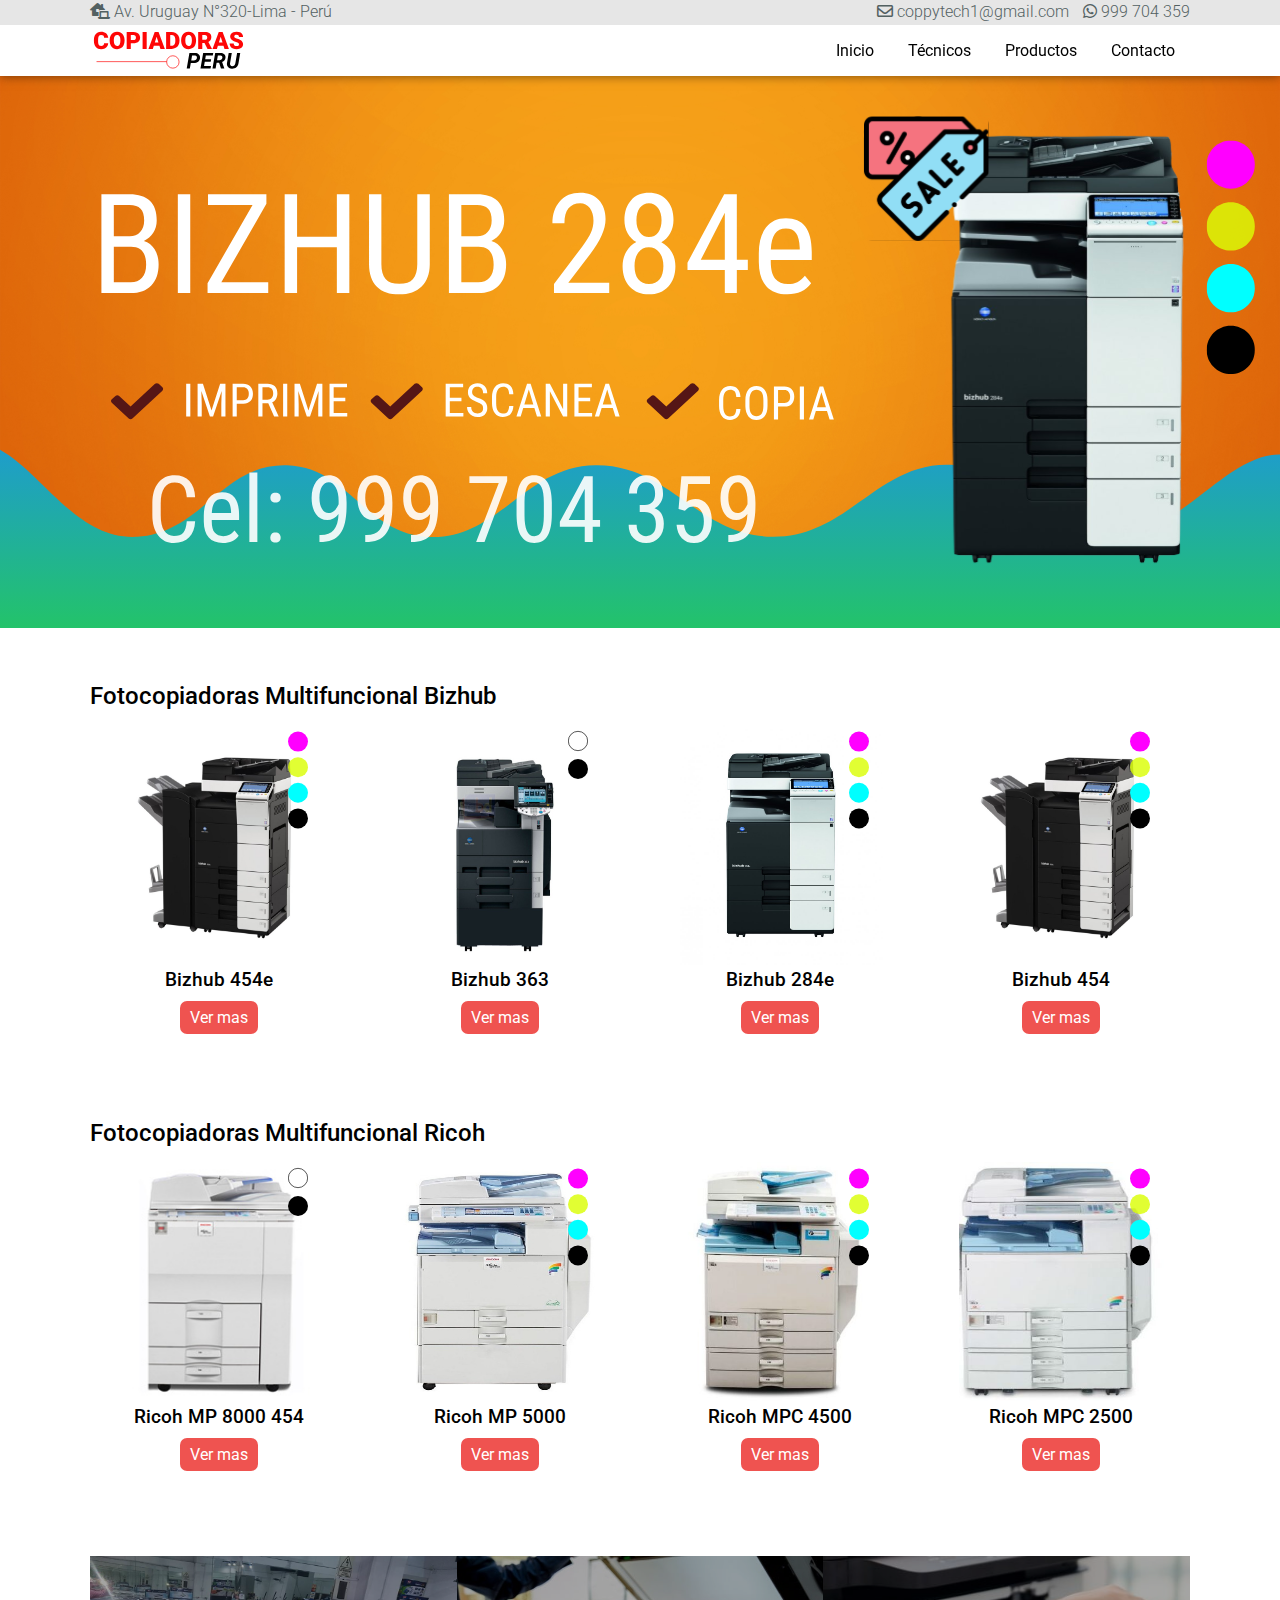
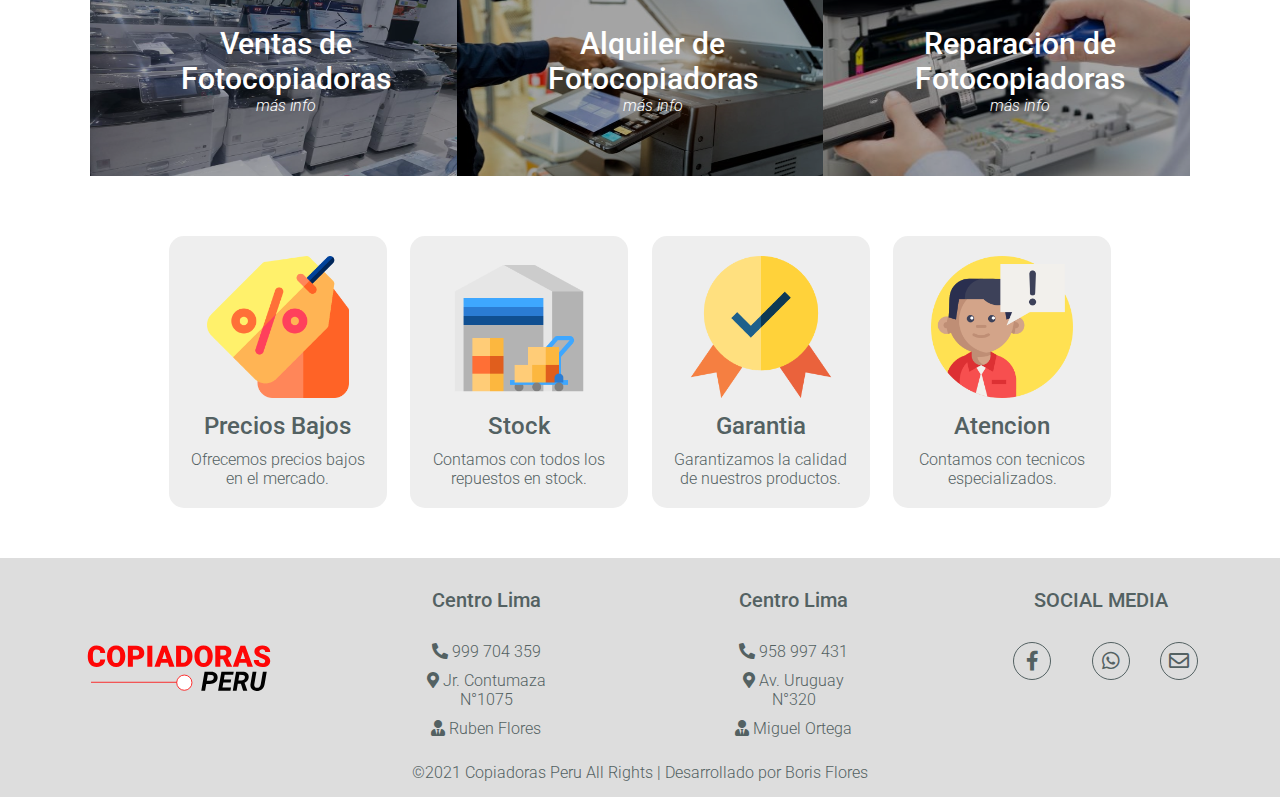
==== index.html @ ac1019a5 "index final" ====
<!DOCTYPE html>
<html lang="es">
<head>
    <meta charset="UTF-8">
    <meta http-equiv="X-UA-Compatible" content="IE=edge">
    <meta name="viewport" content="width=device-width, initial-scale=1.0">
    <link rel="stylesheet" href="css/header.css">
    <link rel="stylesheet" href="css/footer.css">    
    <link rel="stylesheet" href="root/root.css">
    <link rel="stylesheet" href="css/index.css">
    <link href="https://cdnjs.cloudflare.com/ajax/libs/font-awesome/5.15.3/css/all.min.css" rel="stylesheet">    
    <link rel="shortcut icon" href="favicon/favicon.svg" type="image/x-icon">    
    <link rel="preconnect" href="https://fonts.gstatic.com">    
    <title>Copiadoras Peru</title>
</head>
<body>    
    <header>
        <nav>
            <section class="cont_header">
                <div class="header">
                    <div class="cont_header-info">                    
                        <i class="fas fa-laptop-house"></i>                      
                        <span>Av. Uruguay N°320-Lima - Perú</span>              
                    </div>
                    <div class="cont_header-user">                             
                        <span><i class="far fa-envelope"></i> coppytech1@gmail.com</span>
                        <span><i class="fab fa-whatsapp"></i> 999 704 359</span>     
                    </div>
                </div>
            </section>      
            <section class="contenedor nav">
                <div class="logo">
                    <a href="index.html"><img src="favicon/logo_cp.svg" alt=""></a>
                </div>                    
                <div class="enlaces-header">
                    <a class="enlaces" href="index.html">Inicio</a>                    
                    <a class="enlaces" href="reservas.html">Técnicos</a>                                                                                       
                    <a class="enlaces" href="productos.html">Productos</a>                    
                    <a class="enlaces" href="contacto.html">Contacto</a>                    
                </div>
                <div class="menu">
                    <i class="fas fa-bars"></i>
                </div>
            </section>
        </nav>                         
    </header>         
    <main>
        <div class="cont-portada">                              
            <img src="img/portada.svg" alt="">
        </div>
        <div class="contenedor">
            <div class="cont-productos">
                <div class="productos-bizhub">
                    <h2>Fotocopiadoras Multifuncional Bizhub</h2>
                    <div class="productos">
                        <div class="producto">     
                            <img class="colores" src="img/colores.svg" alt="">                   
                            <img src="img/bizhub/454.jpg" alt="">                            
                            <h3>Bizhub 454e</h3>                                                        
                            <a href="">Ver mas</a>
                        </div>                                            
                        <div class="producto">                        
                            <img class="bn" src="img/bn.svg" alt="">                   
                            <img src="img/bizhub/363.jpg" alt="">                            
                            <h3>Bizhub 363</h3>                                                            
                            <a href="">Ver mas</a>
                        </div>                                            
                        <div class="producto">                        
                            <img class="colores" src="img/colores.svg" alt="">   
                            <img src="img/bizhub/284e.jpg" alt="">                            
                            <h3>Bizhub 284e</h3>                                                                       
                            <a href="">Ver mas</a>
                        </div>                                            
                        <div class="producto">                        
                            <img class="colores" src="img/colores.svg" alt="">   
                            <img src="img/bizhub/454.jpg" alt="">                            
                            <h3>Bizhub 454</h3>                                                            
                            <a href="">Ver mas</a>
                        </div>                                            
                    </div>         
                </div>                
                <div class="productos-ricoh">
                    <h2>Fotocopiadoras Multifuncional Ricoh</h2>
                    <div class="productos">
                        <div class="producto">     
                            <img class="bn" src="img/bn.svg" alt="">                   
                            <img src="img/ricoh/8000.jpg" alt="">                            
                            <h3>Ricoh MP 8000 454</h3>                                                        
                            <a href="">Ver mas</a>
                        </div>                                            
                        <div class="producto">                                                    
                            <img class="colores" src="img/colores.svg" alt="">    
                            <img src="img/ricoh/mp5000.jpg" alt="">                            
                            <h3>Ricoh MP 5000</h3>                                                            
                            <a href="">Ver mas</a>
                        </div>                                            
                        <div class="producto">                        
                            <img class="colores" src="img/colores.svg" alt="">   
                            <img src="img/ricoh/MPC4500.jpg" alt="">                            
                            <h3>Ricoh MPC 4500</h3>                                                                       
                            <a href="">Ver mas</a>
                        </div>                                            
                        <div class="producto">                        
                            <img class="colores" src="img/colores.svg" alt="">   
                            <img src="img/ricoh/MPC2500.jpg" alt="">                            
                            <h3>Ricoh MPC 2500</h3>                                                            
                            <a href="">Ver mas</a>
                        </div>                                            
                    </div>         
                </div>                
            </div>
            <div class="cont-service">
                <div class="service">
                    <img src="img/venta.jpg" alt="">     
                    <div class="service-info">
                        <p>Ventas de Fotocopiadoras</p>
                        <a href="">más info</a>
                    </div>               
                </div>
                <div class="service">
                    <img src="img/alquiler.jpg" alt="">                    
                    <div class="service-info">
                        <p>Alquiler de Fotocopiadoras</p>
                        <a href="">más info</a>
                    </div>               
                </div>
                <div class="service">
                    <img src="img/reparacion.jpg" alt="">                    
                    <div class="service-info">
                        <p>Reparacion de Fotocopiadoras</p>
                        <a href="">más info</a>
                    </div>               
                </div>
            </div>
            <div class="cont-features">
                <div class="feature">
                    <img src="favicon/etiqueta-de-precio.png" alt="">
                    <h4>Precios Bajos</h4>
                    <p>Ofrecemos precios bajos en el mercado.</p>
                </div>
                <div class="feature">
                    <img src="favicon/en-stock.png" alt="">
                    <h4>Stock</h4>
                    <p>Contamos con todos los repuestos en stock.</p>
                </div>                
                <div class="feature">
                    <img src="favicon/garantia.png" alt="">
                    <h4>Garantia</h4>
                    <p>Garantizamos la calidad de nuestros productos.</p>
                </div>
                <div class="feature">
                    <img src="favicon/atencion-al-cliente.png" alt="">
                    <h4>Atencion</h4>
                    <p>Contamos con tecnicos especializados.</p>
                </div>
            </div>
        </div>
    </main>  
    <footer>
        <div class="partFooter">
            <img src="favicon/logo_cp.svg" alt="logo del Footer">
        </div>
        <div class="partFooter">
            <h4>Centro Lima</h4>
            <a href="#"><i class="fas fa-phone-alt"></i>
                 999 704 359</a>
            <a href="#"><i class="fas fa-map-marker-alt"></i>
                 Jr. Contumaza <br> N°1075<br> </a>     
            <a><i class="fas fa-user-tie"></i> Ruben Flores</a>
        </div>     
        <div class="partFooter">
            <h4>Centro Lima</h4>
            <a href="#"><i class="fas fa-phone-alt"></i>
                958 997 431</a>
            <a href="#"><i class="fas fa-map-marker-alt"></i>
                 Av. Uruguay<br> N°320<br></a>            
            <a><i class="fas fa-user-tie"></i> Miguel Ortega</a>
        </div>                                                                 
        <div class="partFooter sm">
            <h4>SOCIAL MEDIA</h4>
            <div class="social-media">
                <a href="https://www.facebook.com/profile.php?id=100057617479144"><i class="fab fa-facebook-f"></i></a>
                <a href="https://api.whatsapp.com/send?phone=937102717"><i class="fab fa-whatsapp"></i></a>                
                <a href="mailto:coppytech1@gmail.com"><i class="far fa-envelope"></i></a>                
            </div>
        </div>           
        <div class="copy">                        
            <p>&copy;2021 Copiadoras Peru All Rights | Desarrollado por Boris Flores</p> 
        </div>       
    </footer>  
    <script src="scripts/scroll/scrollHeader.js"></script>     
</body>
</html>
---- css/header.css ----
h1,h2,h3,h4{
    font-weight: 500;
    color: var(--color-primary);
}
.contenedor{
    width: 95%;
    max-width: 1100px;
    margin: auto;
    overflow: hidden;
}
p,span{
    font-weight: 300;
}
h1{
    font-size: 45px;
}
nav{    
    width: 100%;    
    background: #fff;
    box-shadow: 0 0 10px 0 rgba(0,0,0,.5);
    border-bottom: 1px solid transparent;
    position: fixed;
    top:0;    
    z-index: 1000;
}
.enlaces-header a:hover{
    color: var(--color-hover);
}
.nav{
    display: flex;  
    justify-content: space-between;   
    align-items: center;              
}
.nav .menudos{     
    clip-path: inset(0 100% 0 0);    
}
.logo{
    height: 50px;     
    z-index: 100;
}
.logo img{
    height: 100%;
}
.menu{
   display: none;
   width: 50px;
   height: 50px;
   text-align: center;
   color: var(--main-color);
   cursor: pointer;
   z-index: 100;
}
.enlaces-header{
    font-weight: 400;    
}
.enlaces-header a{
    text-decoration: none;     
    color: var(--color-primary);    
    font-size: 16px;
    padding: 0 15px;
}
.menu > i{
    font-size: 25px;
    line-height: 50px;
}
/*--------------CONTENEDOR HEADER------------------*/
.cont_header{
    height: 25px;
    width: 100%;    
    background: var(--header-color);        
    padding: 0 14px;    
    z-index: 100;
}
.header{
    max-width: 1100px;
    display: flex;
    margin: 0 auto;
    padding-top: 2px ;
    justify-content: space-between;   
    align-items: center;        
}
.cont_header-info{
    color: var(--color-secondary)
}
.cont_header-user span{
    color: var(--color-secondary)
}
.cont_header-info span:nth-child(1){
    color: var(--color-secondary);
    margin-left: 2px;
}
.cont_header-user span:nth-child(1){    
    margin-right: 10px;
}
.cont_header-user span{        
    display: inline-block;        
}
.cont_header-user a{
    text-decoration: none;
    color: var(--color-secondary);
    font-weight: 300;
}
.cont_header-user a:hover{
    color: var(--color-hover);        
}
.fa-facebook-f{
    margin: 0 10px;
}
/*---------------------------------------------------*/
@media screen and ( max-width: 650px){  
    .enlaces-header{        
        position: fixed;
        top: 0;
        right: 0;
        width: 100%;
        height: 100%;
        background: linear-gradient(to right,var(--header-color), var(--footer-color));
        display: flex;
        align-items: center;
        flex-direction: column;
        justify-content: space-evenly;   
        clip-path: circle(0.0% at 100% 0);        
    }
    .nav .menudos{
        clip-path: circle(141.4% at 100% 0);
    }
    .enlaces-header a{
        margin-left: 30px;
        border-bottom: 1px solid rgb(87, 84, 84);
        padding-bottom: 15px;
        text-align: center;
    }
    .enlaces-header a:nth-child(1){
        margin-top: 90px;   
        margin-right: 30px;        
    }
    .enlaces-header a:nth-child(2), .enlaces-header a:nth-child(3), .enlaces-header a:nth-child(4){        
        margin-top: 20px;   
        margin-right: 30px;
    } 
    .menu{
        display: block;
        color: var(--color-primary);   
        z-index: 100;     
    }
    nav{
        justify-content: space-between;   
        width: 100%;        
    }   
}
@media screen and ( max-width: 580px){
    .cont_header-info{
        display: none;
    }
    .cont_header-user{
        text-align: center;
        width: 95%;
        margin: 0 auto;
    }
    .enlaces-header a:nth-child(1){
        margin-top: 90px;                
    }
}
@media screen and (max-width: 350px){
    .cont_header-user span:nth-child(1){
        display: none;
    }
    .cont_header-user span i::after{
        content: " WhatsApp: ";
        font-family: 'Roboto', sans-serif;
        font-weight: 300;
    }
 }
---- css/footer.css ----
footer{
    background: var(--footer-color);
    padding: 30px 0 15px;
    overflow: hidden;
    display: flex;
    flex-wrap: wrap;
    justify-content: space-evenly;
    margin:auto;
}
.partFooter{
    width: 20%;
    text-align: center;
}
.partFooter h4{
    color: var(--color-secondary);    
    font-size: 20px;
    font-weight: 500;
    margin-bottom: 30px;
}
.partFooter a{
    display: block;
    text-decoration: none;
    color: var(--color-secondary);
    font-weight: 300;
    transition: color .3s ease-in-out;
    margin-bottom: 10px;
}
.partFooter img{
    width: 50%;
}
.social-media i{    
    font-size: 20px;    
    display: inline-block;
    color: var(--color-secondary);
    border: .5px groove var(--color-secondary);
    width: 38px;
    height: 38px;
    line-height: 36px;
    border-radius: 50%;
    cursor: pointer;
    transition: all 0.5s ease-in-out;
}
.social-media i:hover{
    border: .5px groove #FF2418;
    color: #FF2418;
    margin-top: -5px;
}
.partFooter:nth-child(1){    
    display: flex;    
    align-items: center;
    justify-content: center;
}
.partFooter:nth-child(1) img{
    height: 100%;
    width: 75%;
}    
.social-media {
    display: flex;
    flex-direction: row;
    justify-content: space-evenly;
}
.copy{
    margin-top: 15px;
    color: var(--color-secondary);
    font-weight: 300;
}
@media screen and ( max-width: 650px){
    footer{
        flex-direction: column;
        justify-content: center;
    }
    footer .partFooter{
        width: 100%;
    }
    .partFooter h4{
        margin-top: 20px;
        margin-bottom: 18px;        
    }
    .copy{
        text-align: center;
    }
    .partFooter:nth-child(1){
        height: 140px;
    }    
    .partFooter:nth-child(1) img{
        height: 140px;
        width: 35%;
    }
    @media screen and ( max-width: 490px){
        .partFooter:nth-child(1) img{
            height: 145px;
            width: 50%;
        }
    }
}
---- root/root.css ----
@import url('https://fonts.googleapis.com/css2?family=Roboto:wght@300;400;500;700&display=swap');
body{
    font-family: 'Roboto', sans-serif;
}
*{ 
    padding : 0; 
    margin: 0; 
    box-sizing: border-box; 
    list-style: none; 
    text-decoration: none; 
    transition: all .6s ease-in-out; 
}
:root{
    --main-color: #fff;
    --header-color: #e6e6e6;
    --footer-color: #dddddd;
    --color-primary: #000;
    --color-secondary: #536162;
    --color-hover: #ef5350;
    --bgr-btn: #ef5350;
    --color-btn: #fff;
    --bgr-anuncio: #eeeeee;
}
---- css/index.css ----
h1{
    color: var(--color-primary);
}
.contenedor{    
    max-width: 1100px;
    position: relative;        
}
/* ! ---- ---- ---- ---- ----   Portada    ---- ---- ---- ---- ---- ! */
.cont-portada{    
    width: 100%;    
    margin: 70px 0 50px;    
}
.cont-portada img{
    width: 100%;
    height: 100%;
}
/* ! ---- ---- ---- ---- ----    Productos   ---- ---- ---- ---- ---- ! */
.cont-productos{
    display: flex;
    flex-direction: column;
    justify-content: space-evenly;    
}
.productos-ricoh{
    margin: 50px 0;
}
.productos{
    width: 100%;
    display: flex;       
    justify-content: space-between; 
    padding: 10px;
}
.productos .producto{
    padding: 5px 5px 10px;
    width: 22%;    
    position: relative;
    text-align: center;
}
.productos .producto:hover{
    transform: scale(1.01);
    box-shadow: 0 0 10px 0 rgba(0,0,0,.5);
    border-radius: 15px;
}
.producto img{
    width: 90%;
    height: 240px;
}
.producto .colores{    
    position: absolute;   
    right: -10px;
    top: 50px;
    width: 100px; 
    height: 20px;    
    transform: rotate(-90deg);
}
.producto .bn{    
    position: absolute;   
    right: -10px;
    top: 25px;
    width: 100px; 
    height: 20px;    
    transform: rotate(-90deg);  
}
.producto .info{
    display: flex;
    flex-wrap: nowrap;
    justify-content: space-between;
}
.producto a{
    display: inline-block;
    padding: 7px 10px;
    background: var(--bgr-btn);
    color: var(--color-btn);
    border-radius: 7px;
    margin: 10px 0 15px;
}
/* ! ---- ---- ---- ---- ----   Servicios    ---- ---- ---- ---- ---- ! */
.cont-service{
    display: flex;
    justify-content: space-between;
    border-radius: 5px;
    margin-bottom: 60px;
}
.service{
    width: calc(100%/3);
    height: 220px;   
    position: relative;
    text-align: center;    
    overflow: hidden;
}
.service-info{
    position: absolute;    
    top: 32%;
    left: 7%;
    text-align: center;    
}
.service-info p{
    color: var(--main-color );    
    font-size: 30px;
    font-weight: 500;
}
.service-info a{
    margin-top: 5px;
    font-style: italic;
    font-weight: 300;
    color: var(--main-color );
}
.service-info a:hover{
    text-decoration: underline;
}
.service img{
    width: 100%;
    margin: 0 auto;
    height: 220px;    
    filter: brightness(65%);
}
.service img:hover{
    transform: scale(1.05);
}
/* ! ---- ---- ---- ---- ----    Features   ---- ---- ---- ---- ---- ! */
.cont-features{
    display: flex;
    justify-content: space-evenly;
    align-items: center;
    width: 90%;
    margin: 20px auto 50px;
}
.feature{
    width: 22%;
    text-align: center;    
    background: var(--bgr-anuncio);
    padding: 20px;
    border-radius: 15px;
}
.feature:hover{
    transform: scale(1.07);
    box-shadow: 0 0 10px 0 rgba(0,0,0,.5);
}
.feature h4{
    color: var(--color-secondary);
    font-size: 24px;    
    margin: 10px 0;
}
.feature p{
    color: var(--color-secondary);
}
.feature img{
    width: 80%;
}
/* ! ---- ---- ---- ---- ----    Media Query   ---- ---- ---- ---- ---- ! */
@media screen and (max-width: 800px){
    .productos{
        flex-wrap: wrap;
        justify-content: space-evenly;        
    }
    .productos .producto{
        flex-wrap: wrap;
        width: 40%;    
    }
    .cont-features{
        flex-wrap: wrap;
    }
    .feature{
        width: 36%;      
        margin-bottom: 20px;  
    }
    .cont-service{
        flex-wrap: wrap;
        justify-content: center;
        
    }
    .service{        
        margin: 5px;
        width: calc(48%);
    }
 }
 @media screen and (max-width: 530px){     
    .service{        
        width: calc(85%);
    }
    .cont-portada{
        margin-bottom: 10px;
    }    
 }
 @media screen and (max-width: 470px){
     .cont-productos{
         text-align: center;
     }
    .cont-productos h2{
        font-size: 20px;
    }
    .productos .producto{
        flex-wrap: wrap;
        width: 60%;    
    }    
    .feature{
        width: 70%;              
        margin-bottom: 25px;
    }
    .producto img{        
        height: 160px;
    }
 }
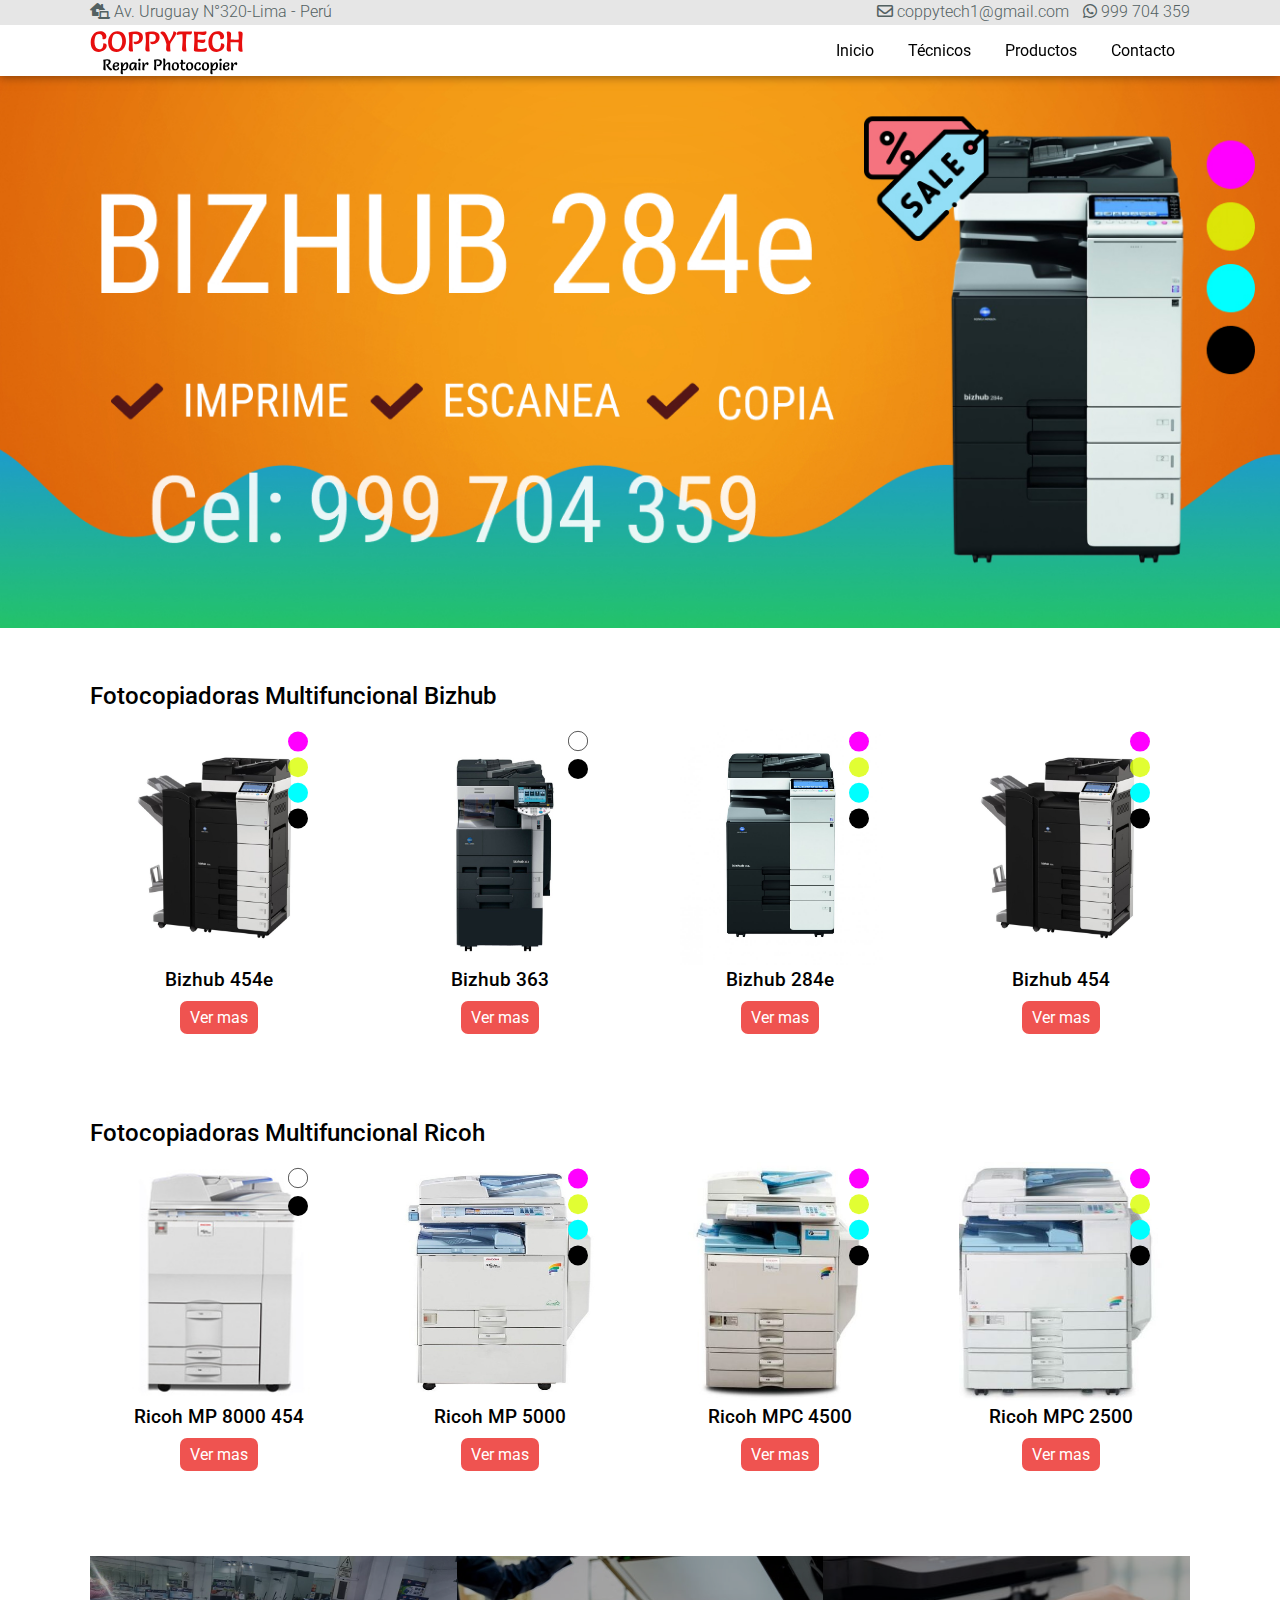
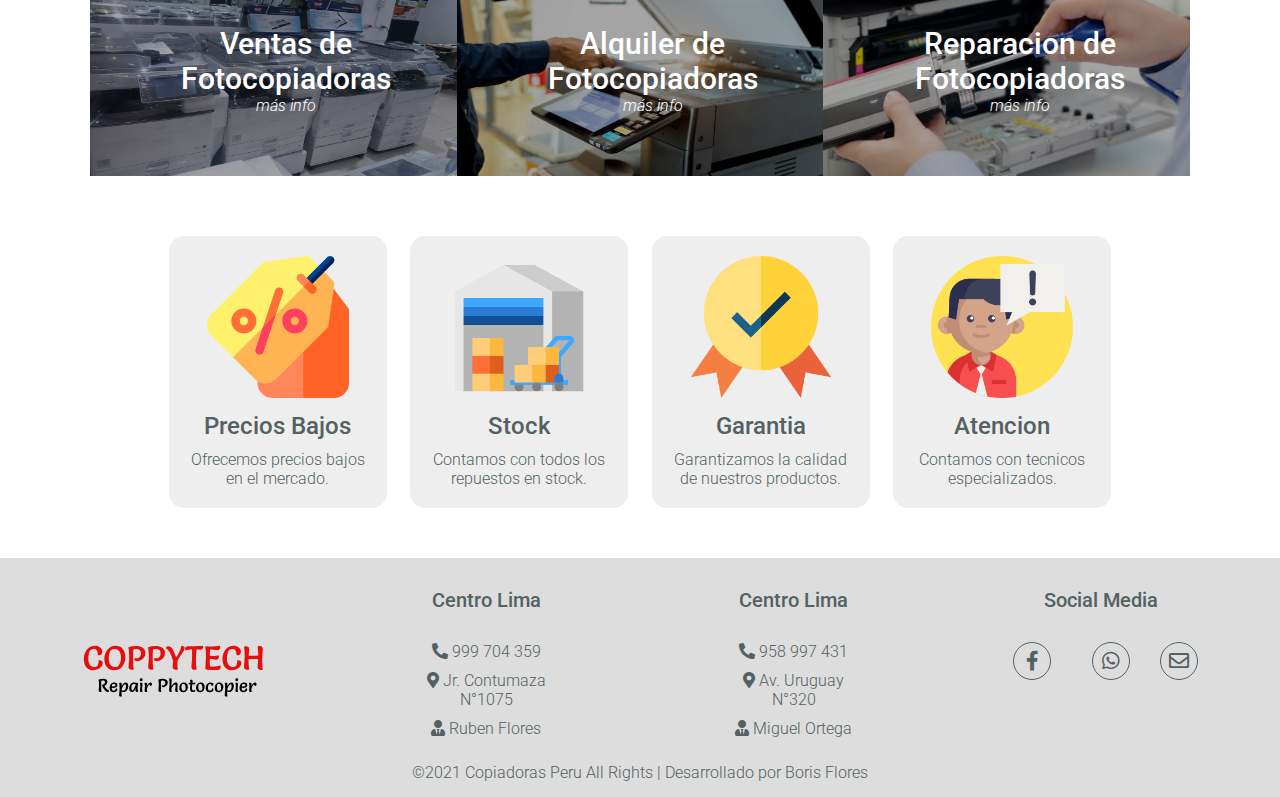
==== commit cfe0b016: "index, conctactenos" ====
--- a/index.html
+++ b/index.html
@@ -11,7 +11,7 @@
     <link href="https://cdnjs.cloudflare.com/ajax/libs/font-awesome/5.15.3/css/all.min.css" rel="stylesheet">    
     <link rel="shortcut icon" href="favicon/favicon.svg" type="image/x-icon">    
     <link rel="preconnect" href="https://fonts.gstatic.com">    
-    <title>Copiadoras Peru</title>
+    <title>Coppytech Peru</title>
 </head>
 <body>    
     <header>
@@ -30,7 +30,7 @@
             </section>      
             <section class="contenedor nav">
                 <div class="logo">
-                    <a href="index.html"><img src="favicon/logo_cp.svg" alt=""></a>
+                    <a href="index.html"><img src="favicon/logo.svg" alt=""></a>
                 </div>                    
                 <div class="enlaces-header">
                     <a class="enlaces" href="index.html">Inicio</a>                    
@@ -46,7 +46,7 @@
     </header>         
     <main>
         <div class="cont-portada">                              
-            <img src="img/portada.svg" alt="">
+            <img src="img/portada1.jpg" alt="">
         </div>
         <div class="contenedor">
             <div class="cont-productos">
@@ -158,29 +158,29 @@
     </main>  
     <footer>
         <div class="partFooter">
-            <img src="favicon/logo_cp.svg" alt="logo del Footer">
+            <img src="favicon/logo.svg" alt="logo del Footer">
         </div>
         <div class="partFooter">
             <h4>Centro Lima</h4>
-            <a href="#"><i class="fas fa-phone-alt"></i>
+            <a><i class="fas fa-phone-alt"></i>
                  999 704 359</a>
-            <a href="#"><i class="fas fa-map-marker-alt"></i>
+            <a ><i class="fas fa-map-marker-alt"></i>
                  Jr. Contumaza <br> N°1075<br> </a>     
             <a><i class="fas fa-user-tie"></i> Ruben Flores</a>
         </div>     
         <div class="partFooter">
             <h4>Centro Lima</h4>
-            <a href="#"><i class="fas fa-phone-alt"></i>
+            <a><i class="fas fa-phone-alt"></i>
                 958 997 431</a>
-            <a href="#"><i class="fas fa-map-marker-alt"></i>
+            <a><i class="fas fa-map-marker-alt"></i>
                  Av. Uruguay<br> N°320<br></a>            
             <a><i class="fas fa-user-tie"></i> Miguel Ortega</a>
         </div>                                                                 
         <div class="partFooter sm">
-            <h4>SOCIAL MEDIA</h4>
+            <h4>Social Media</h4>
             <div class="social-media">
                 <a href="https://www.facebook.com/profile.php?id=100057617479144"><i class="fab fa-facebook-f"></i></a>
-                <a href="https://api.whatsapp.com/send?phone=937102717"><i class="fab fa-whatsapp"></i></a>                
+                <a href="https://api.whatsapp.com/send?phone=51937102717"><i class="fab fa-whatsapp"></i></a>                
                 <a href="mailto:coppytech1@gmail.com"><i class="far fa-envelope"></i></a>                
             </div>
         </div>           
--- a/css/header.css
+++ b/css/header.css
@@ -161,7 +161,7 @@
         margin-top: 90px;                
     }
 }
-@media screen and (max-width: 350px){
+@media screen and (max-width: 355px){
     .cont_header-user span:nth-child(1){
         display: none;
     }
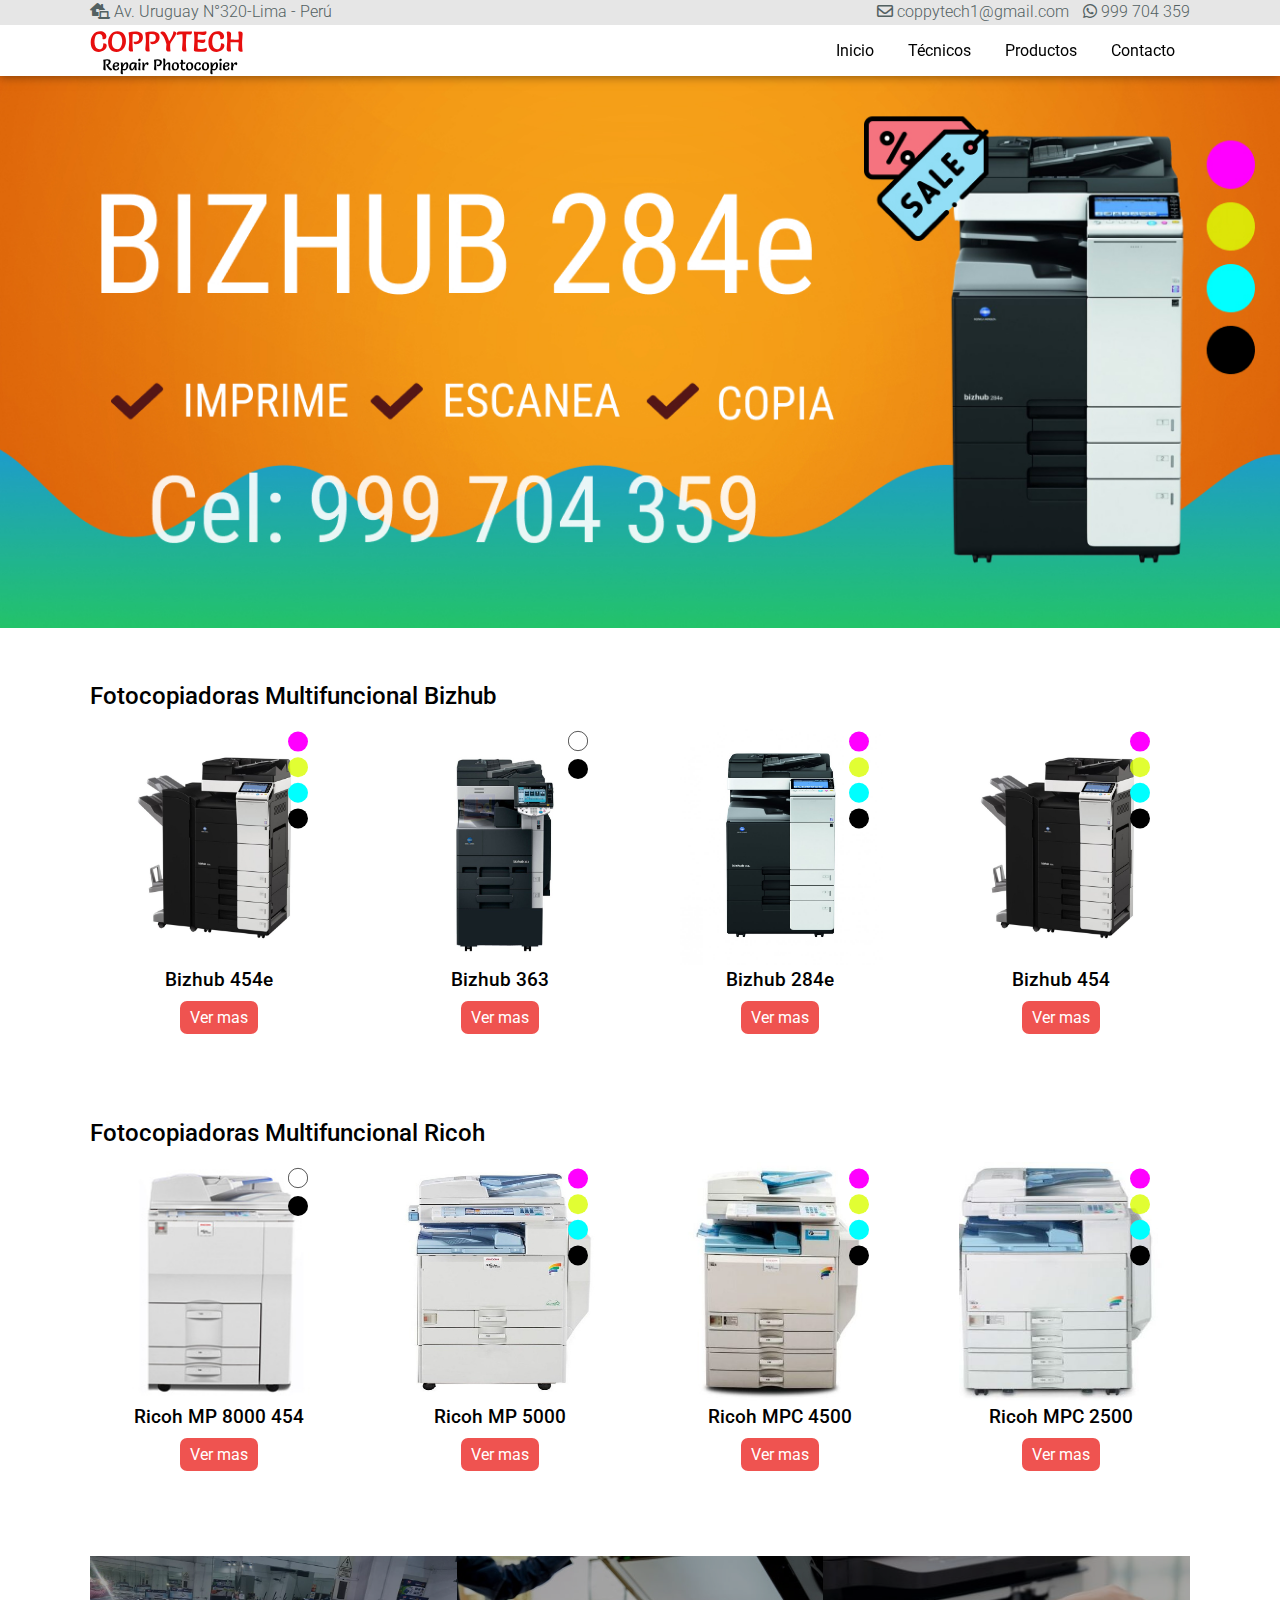
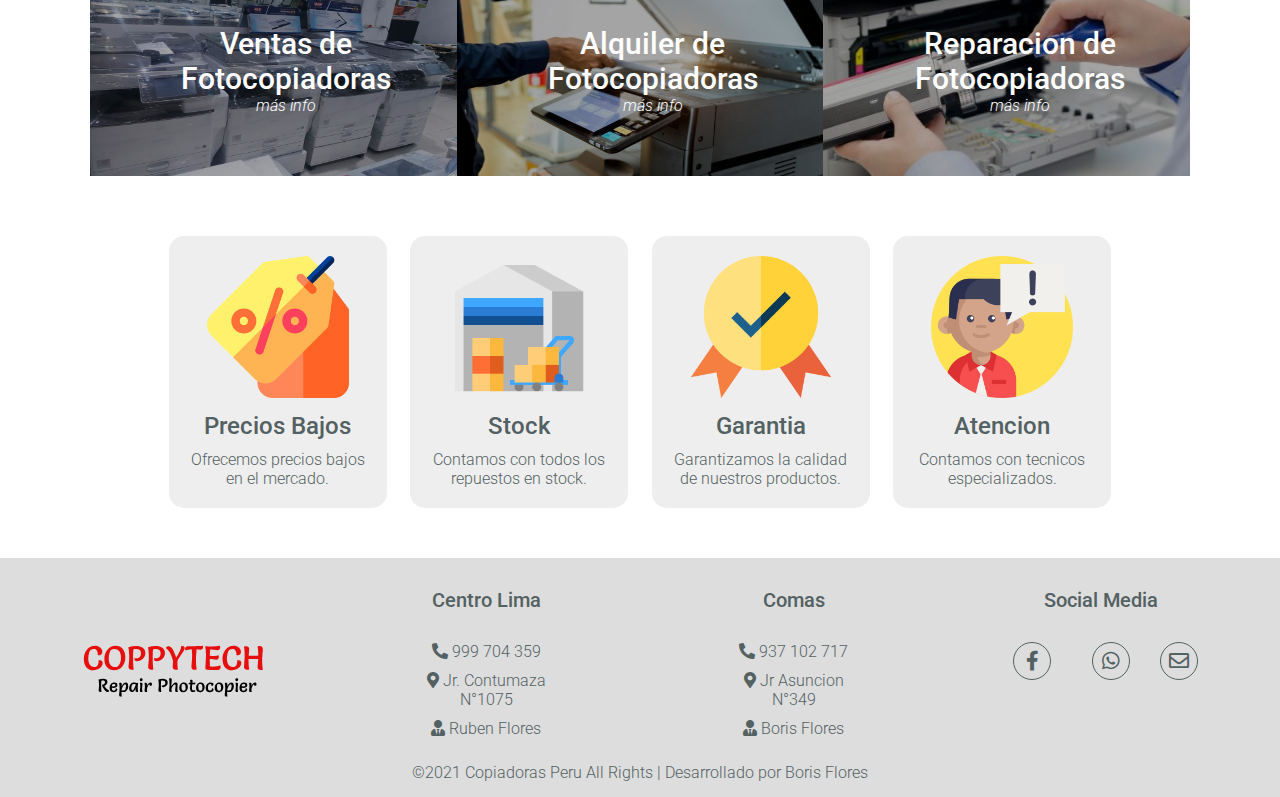
==== commit 2162c45d: "index contact" ====
--- a/index.html
+++ b/index.html
@@ -162,19 +162,19 @@
         </div>
         <div class="partFooter">
             <h4>Centro Lima</h4>
-            <a><i class="fas fa-phone-alt"></i>
+            <a href="https://api.whatsapp.com/send?phone=51999704359"><i class="fas fa-phone-alt"></i>
                  999 704 359</a>
             <a ><i class="fas fa-map-marker-alt"></i>
                  Jr. Contumaza <br> N°1075<br> </a>     
             <a><i class="fas fa-user-tie"></i> Ruben Flores</a>
         </div>     
         <div class="partFooter">
-            <h4>Centro Lima</h4>
-            <a><i class="fas fa-phone-alt"></i>
-                958 997 431</a>
+            <h4>Comas</h4>
+            <a href="https://api.whatsapp.com/send?phone=51937102717"><i class="fas fa-phone-alt"></i>
+                937 102 717</a>
             <a><i class="fas fa-map-marker-alt"></i>
-                 Av. Uruguay<br> N°320<br></a>            
-            <a><i class="fas fa-user-tie"></i> Miguel Ortega</a>
+                 Jr Asuncion<br> N°349<br></a>            
+            <a><i class="fas fa-user-tie"></i> Boris Flores</a>
         </div>                                                                 
         <div class="partFooter sm">
             <h4>Social Media</h4>
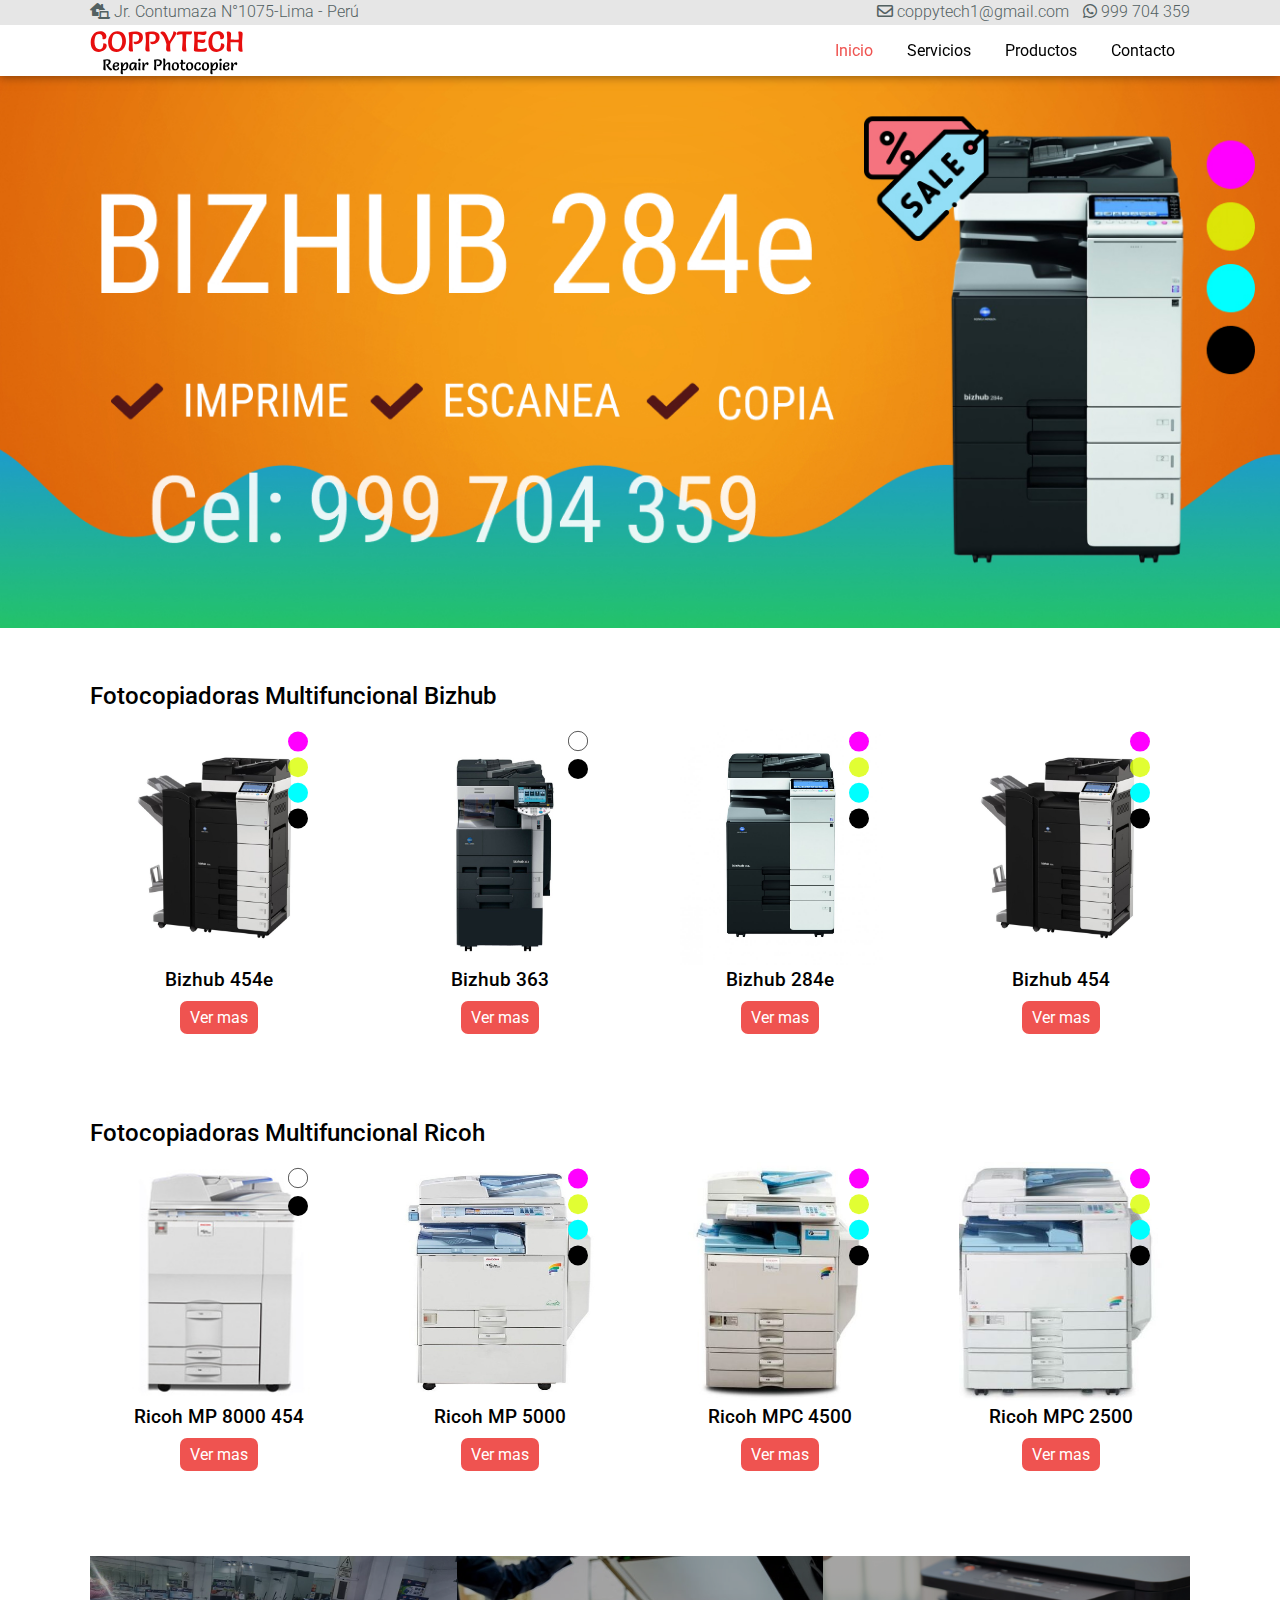
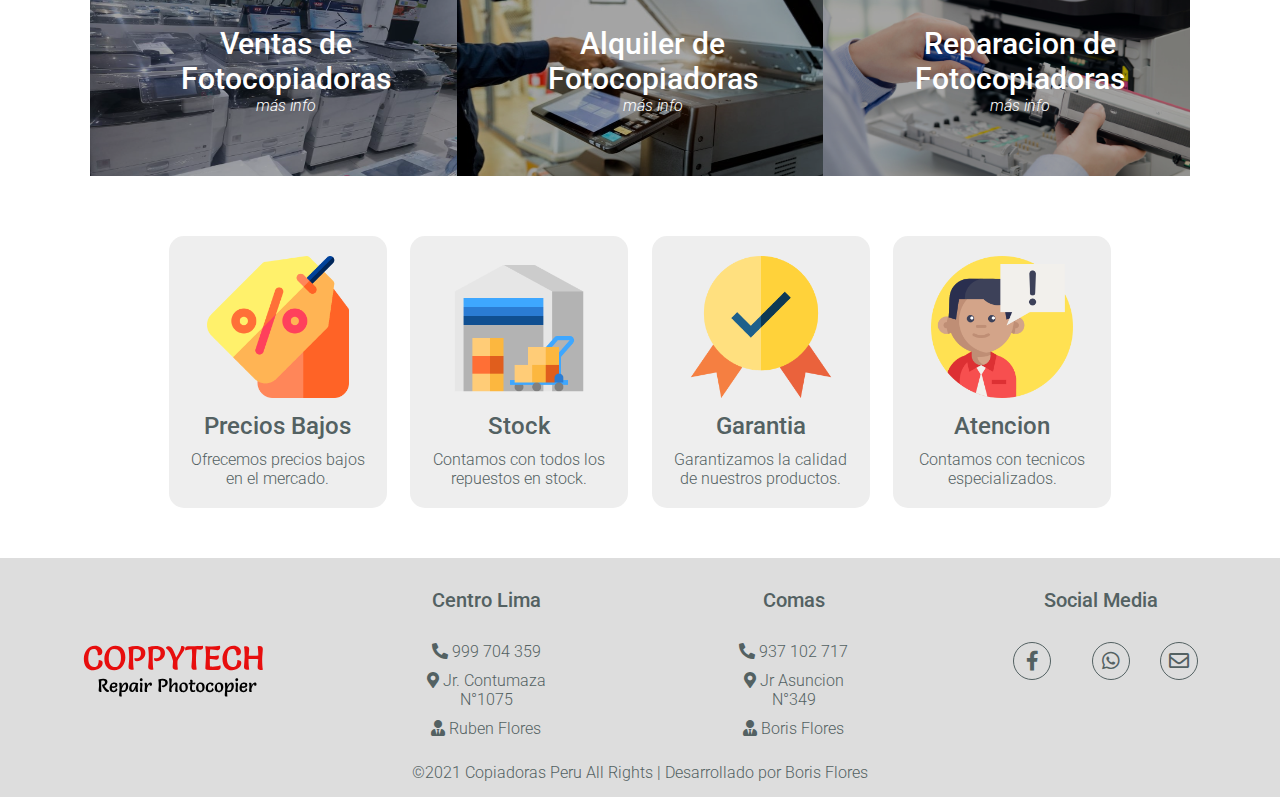
==== commit fe125da4: "sabado 22.51" ====
--- a/index.html
+++ b/index.html
@@ -9,8 +9,7 @@
     <link rel="stylesheet" href="root/root.css">
     <link rel="stylesheet" href="css/index.css">
     <link href="https://cdnjs.cloudflare.com/ajax/libs/font-awesome/5.15.3/css/all.min.css" rel="stylesheet">    
-    <link rel="shortcut icon" href="favicon/favicon.svg" type="image/x-icon">    
-    <link rel="preconnect" href="https://fonts.gstatic.com">    
+    <link rel="shortcut icon" href="favicon/favicon.svg" type="image/x-icon">        
     <title>Coppytech Peru</title>
 </head>
 <body>    
@@ -20,7 +19,7 @@
                 <div class="header">
                     <div class="cont_header-info">                    
                         <i class="fas fa-laptop-house"></i>                      
-                        <span>Av. Uruguay N°320-Lima - Perú</span>              
+                        <span>Jr. Contumaza N°1075-Lima - Perú</span>                  
                     </div>
                     <div class="cont_header-user">                             
                         <span><i class="far fa-envelope"></i> coppytech1@gmail.com</span>
@@ -34,7 +33,7 @@
                 </div>                    
                 <div class="enlaces-header">
                     <a class="enlaces" href="index.html">Inicio</a>                    
-                    <a class="enlaces" href="reservas.html">Técnicos</a>                                                                                       
+                    <a class="enlaces" href="parallax.html">Servicios</a>                                                                                       
                     <a class="enlaces" href="productos.html">Productos</a>                    
                     <a class="enlaces" href="contacto.html">Contacto</a>                    
                 </div>
--- a/root/root.css
+++ b/root/root.css
@@ -8,7 +8,7 @@
     box-sizing: border-box; 
     list-style: none; 
     text-decoration: none; 
-    transition: all .6s ease-in-out; 
+    transition: all .4s ease-in-out; 
 }
 :root{
     --main-color: #fff;
--- a/css/index.css
+++ b/css/index.css
@@ -4,6 +4,9 @@
 .contenedor{    
     max-width: 1100px;
     position: relative;        
+}
+.enlaces-header a:nth-child(1){
+    color: var(--color-hover);
 }
 /* ! ---- ---- ---- ---- ----   Portada    ---- ---- ---- ---- ---- ! */
 .cont-portada{    
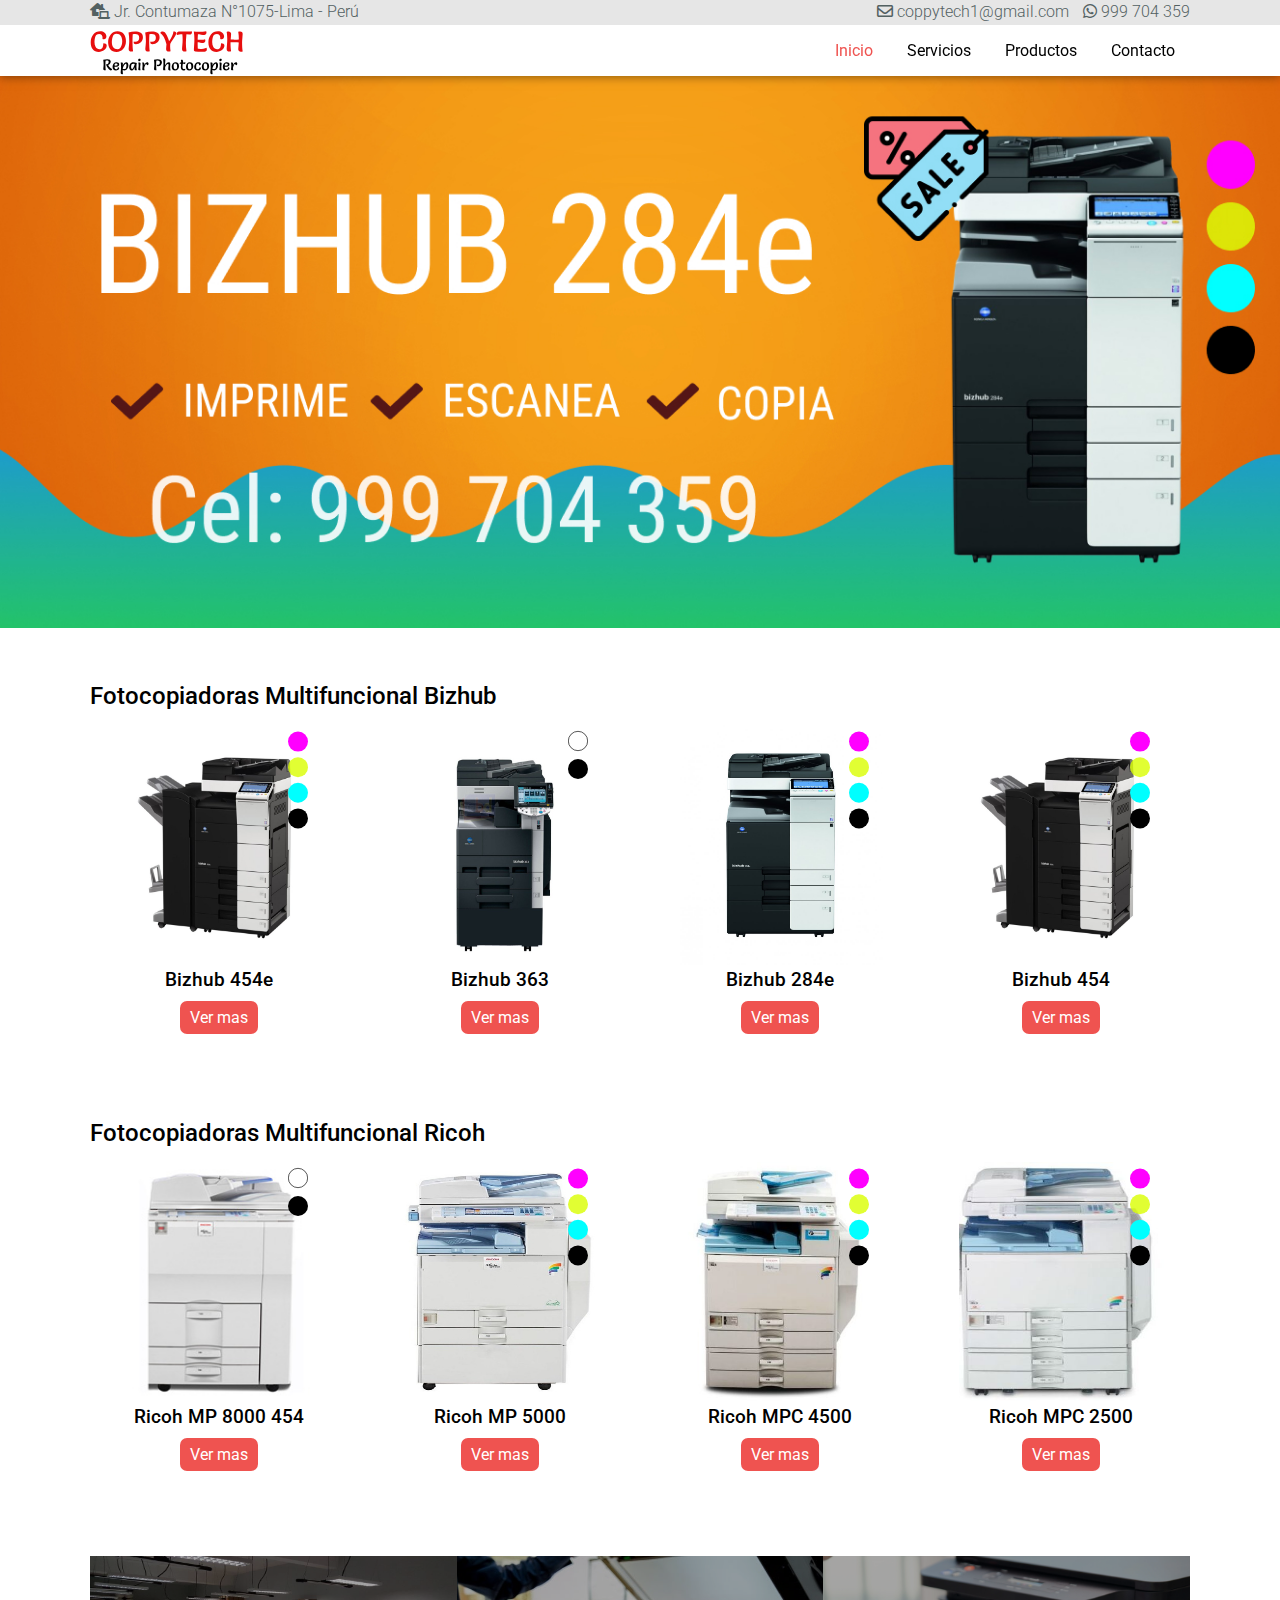
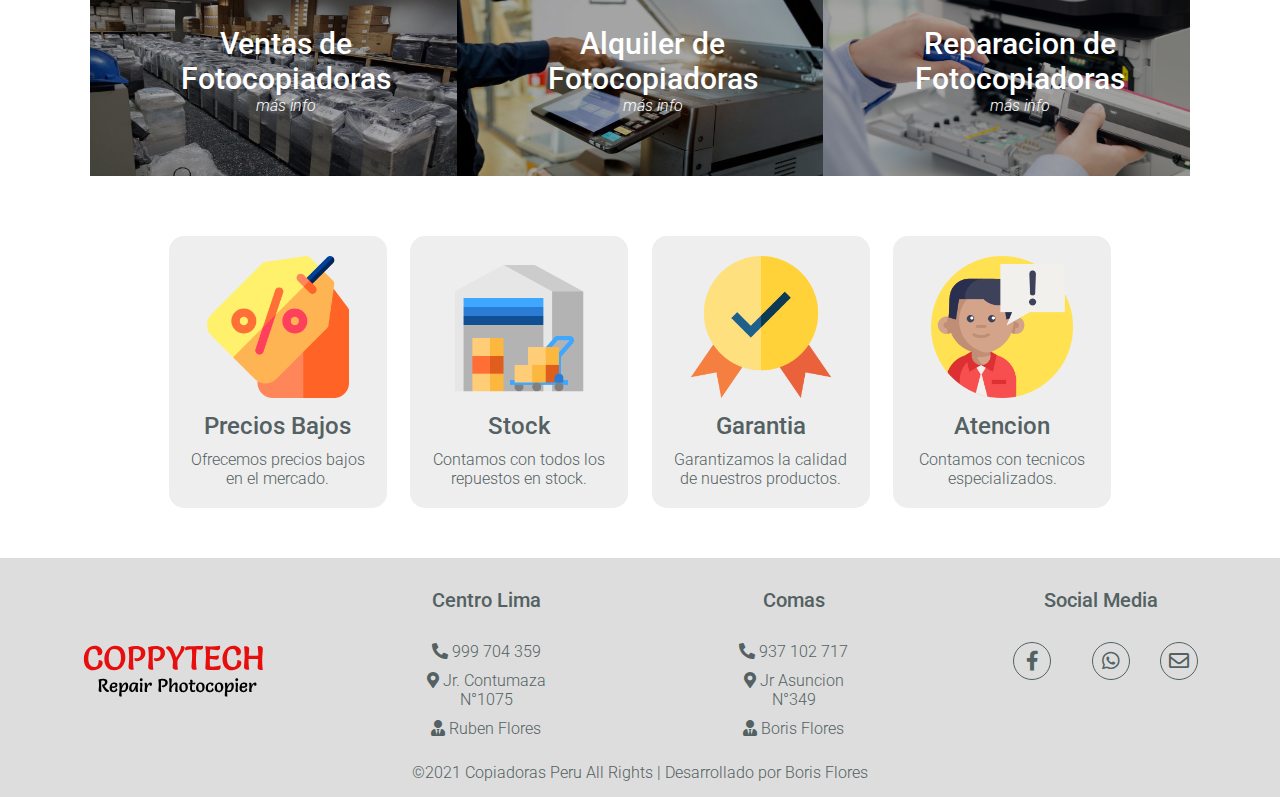
==== commit f38ef8e8: "domin 01.05" ====
--- a/index.html
+++ b/index.html
@@ -33,7 +33,7 @@
                 </div>                    
                 <div class="enlaces-header">
                     <a class="enlaces" href="index.html">Inicio</a>                    
-                    <a class="enlaces" href="parallax.html">Servicios</a>                                                                                       
+                    <a class="enlaces" href="servicios.html">Servicios</a>                                                                                       
                     <a class="enlaces" href="productos.html">Productos</a>                    
                     <a class="enlaces" href="contacto.html">Contacto</a>                    
                 </div>
@@ -113,21 +113,21 @@
                     <img src="img/venta.jpg" alt="">     
                     <div class="service-info">
                         <p>Ventas de Fotocopiadoras</p>
-                        <a href="">más info</a>
+                        <a href="servicios.html">más info</a>
                     </div>               
                 </div>
                 <div class="service">
                     <img src="img/alquiler.jpg" alt="">                    
                     <div class="service-info">
                         <p>Alquiler de Fotocopiadoras</p>
-                        <a href="">más info</a>
+                        <a href="servicios.html">más info</a>
                     </div>               
                 </div>
                 <div class="service">
                     <img src="img/reparacion.jpg" alt="">                    
                     <div class="service-info">
                         <p>Reparacion de Fotocopiadoras</p>
-                        <a href="">más info</a>
+                        <a href="servicios.html">más info</a>
                     </div>               
                 </div>
             </div>
--- a/css/header.css
+++ b/css/header.css
@@ -148,7 +148,7 @@
         width: 100%;        
     }   
 }
-@media screen and ( max-width: 580px){
+@media screen and ( max-width: 610px){
     .cont_header-info{
         display: none;
     }
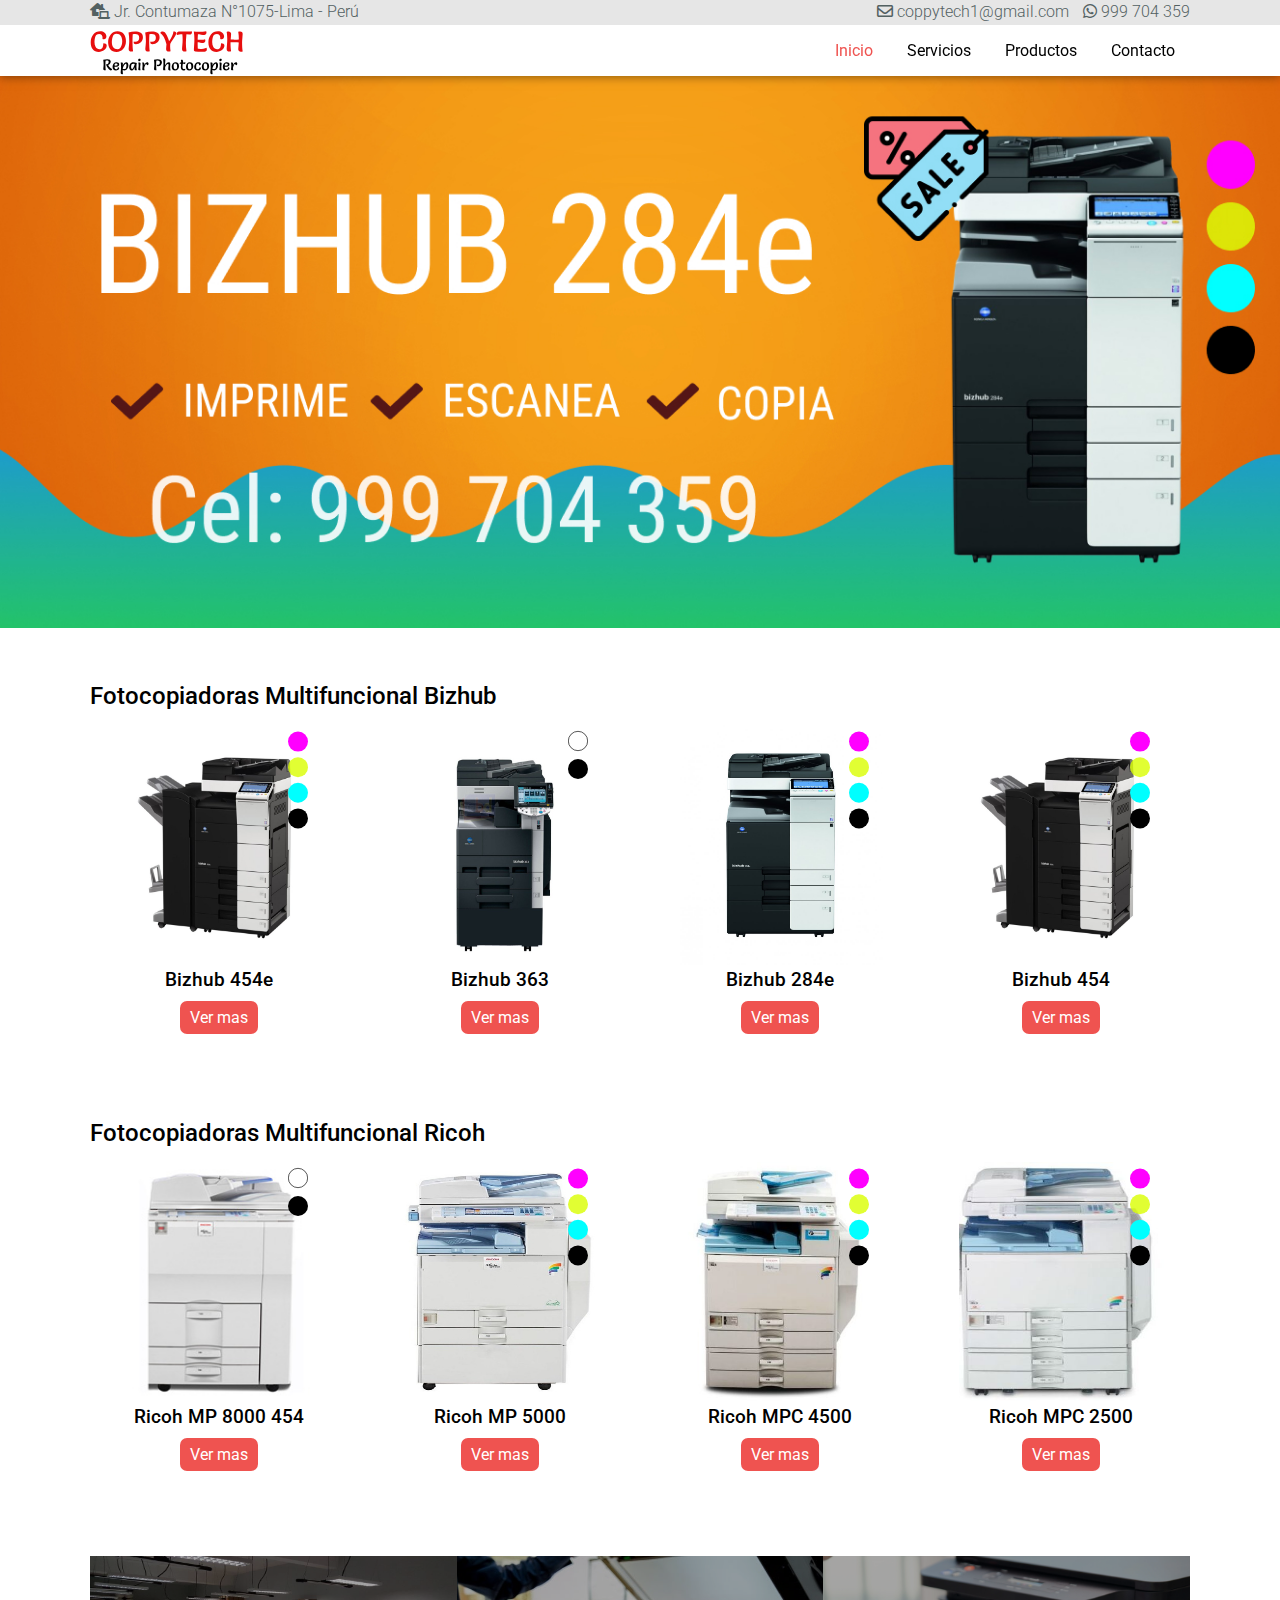
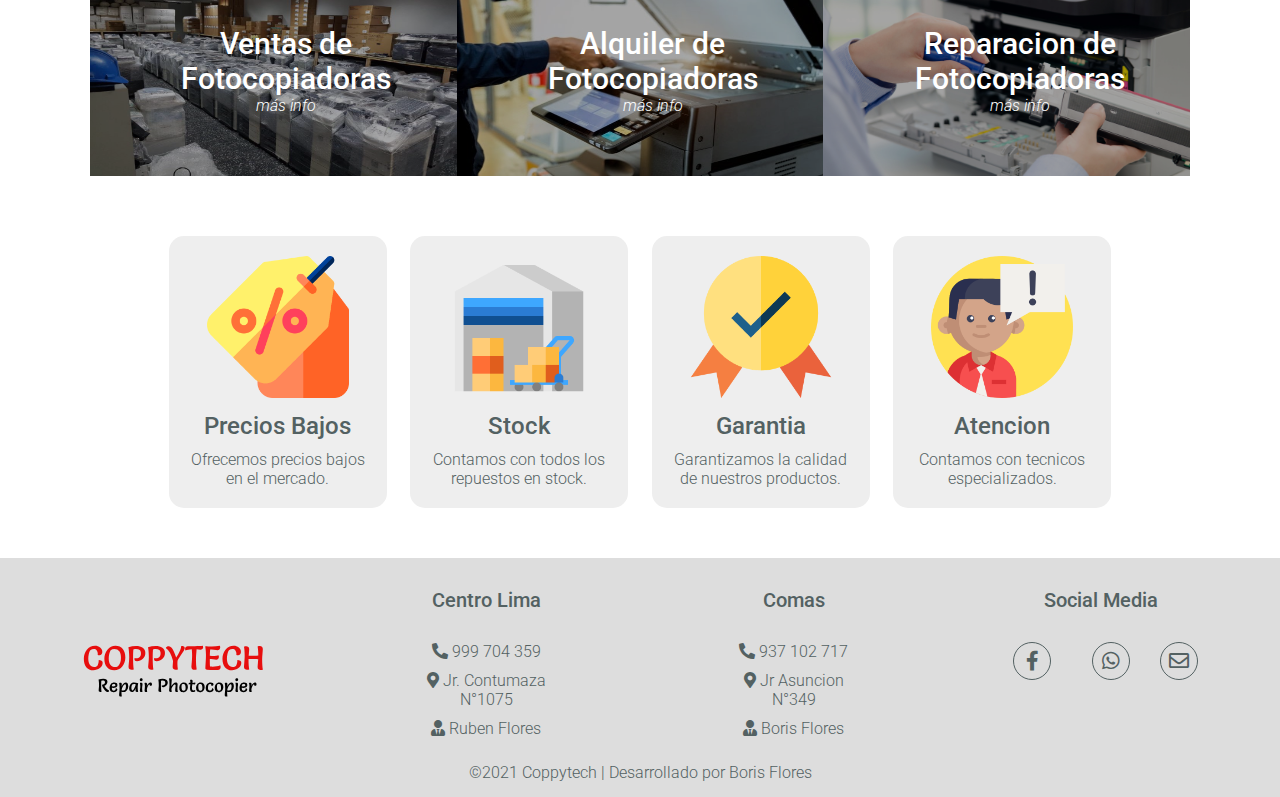
==== commit 524c89d5: "domningo 13.01" ====
--- a/index.html
+++ b/index.html
@@ -34,7 +34,7 @@
                 <div class="enlaces-header">
                     <a class="enlaces" href="index.html">Inicio</a>                    
                     <a class="enlaces" href="servicios.html">Servicios</a>                                                                                       
-                    <a class="enlaces" href="productos.html">Productos</a>                    
+                    <a class="enlaces" href="ricoh.html">Productos</a>                                     
                     <a class="enlaces" href="contacto.html">Contacto</a>                    
                 </div>
                 <div class="menu">
@@ -184,7 +184,7 @@
             </div>
         </div>           
         <div class="copy">                        
-            <p>&copy;2021 Copiadoras Peru All Rights | Desarrollado por Boris Flores</p> 
+            <p>&copy;2021 Coppytech | Desarrollado por Boris Flores</p> 
         </div>       
     </footer>  
     <script src="scripts/scroll/scrollHeader.js"></script>     
